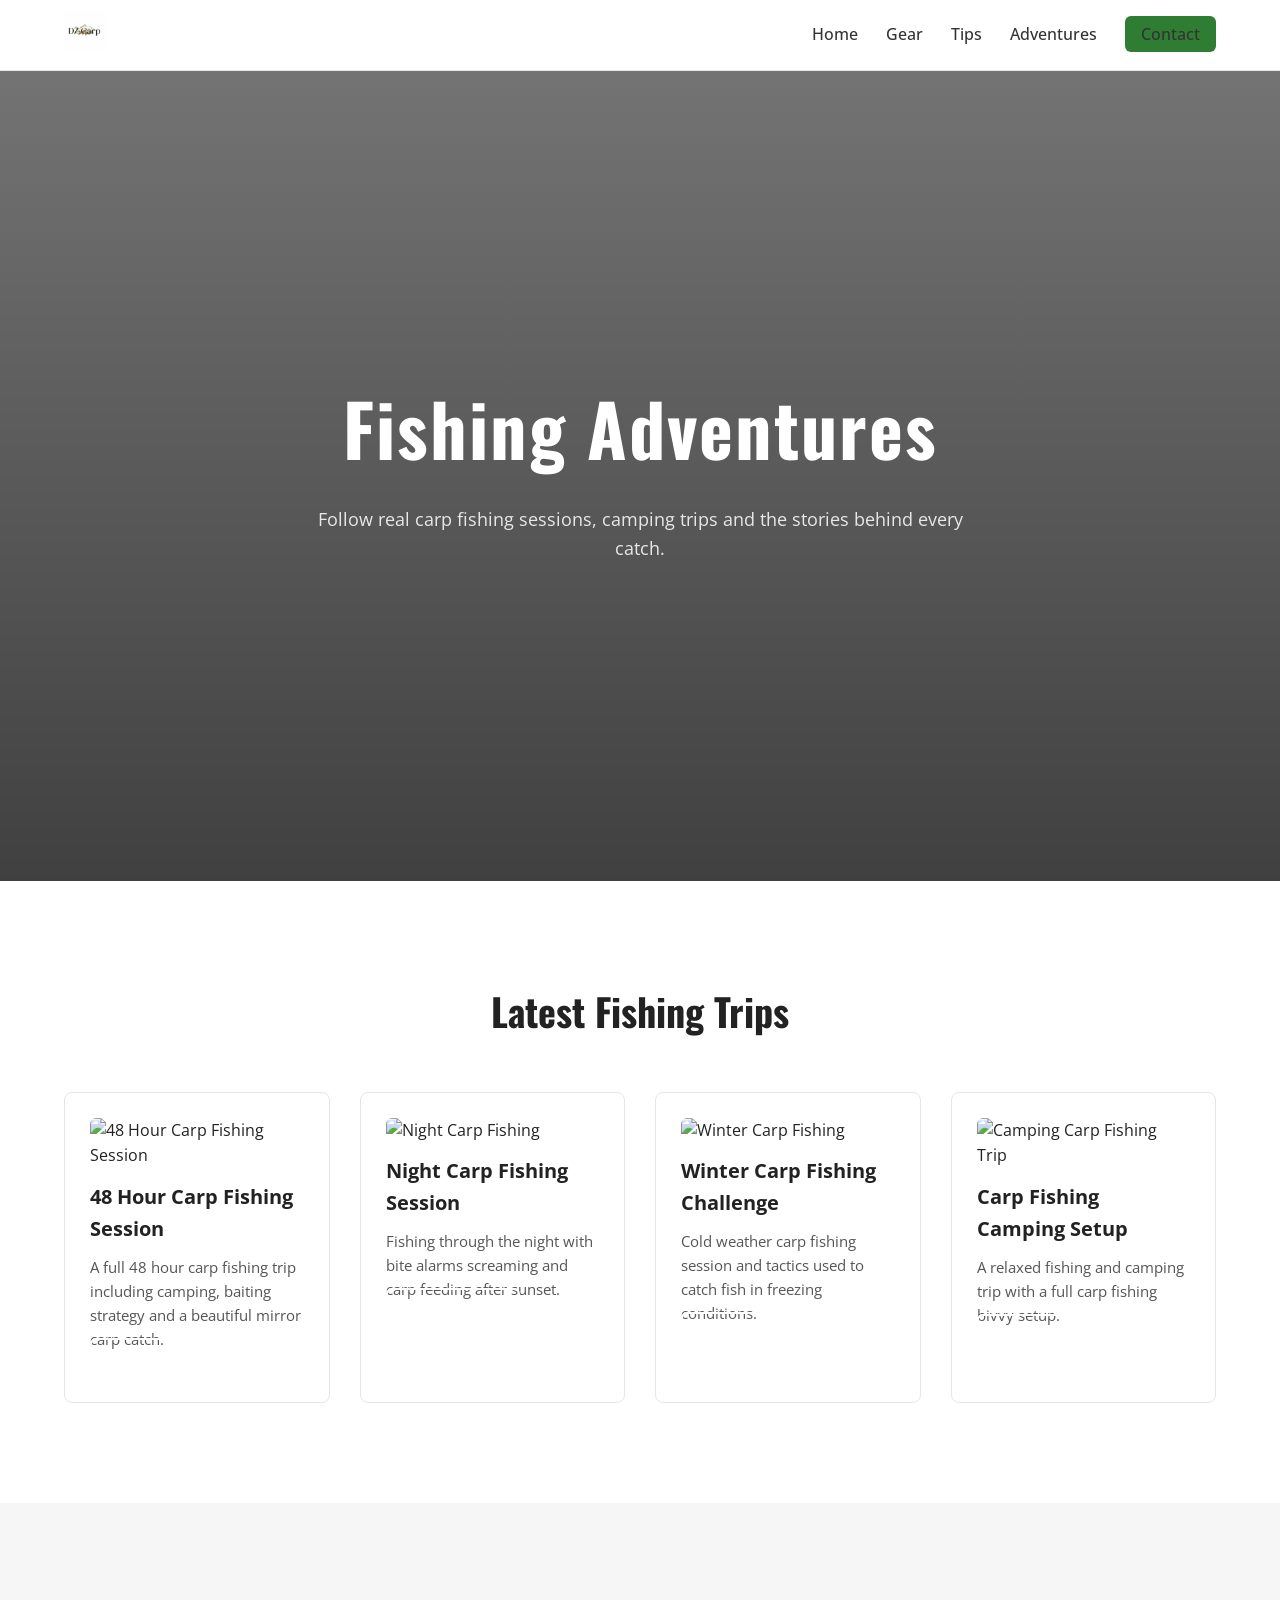
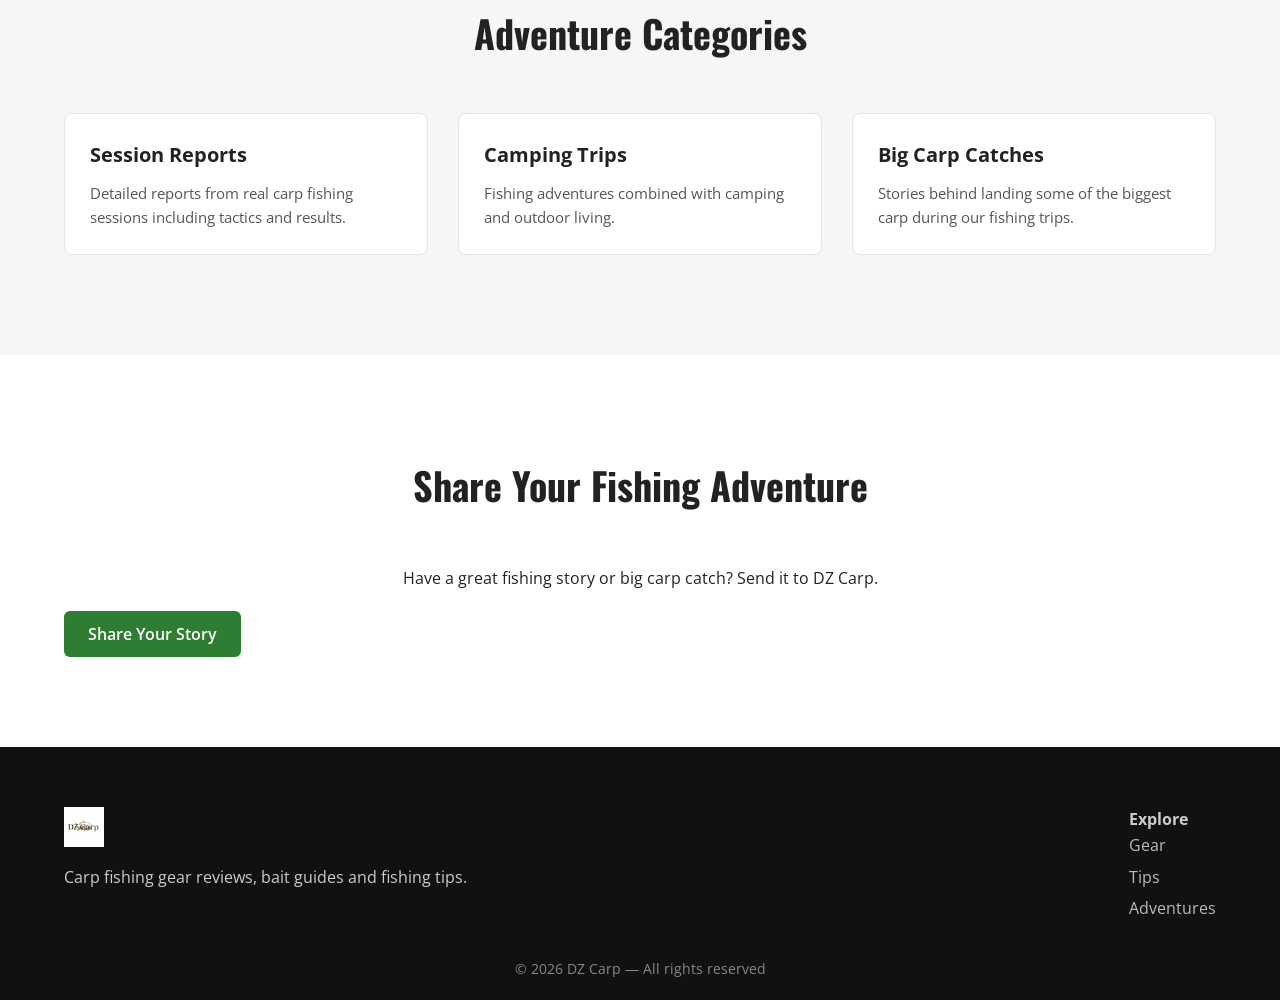
==== adventures.html @ 9ba18605 "Create adventures.html" ====
<!DOCTYPE html>
<html lang="en">

<head>

<meta charset="UTF-8">
<meta name="viewport" content="width=device-width, initial-scale=1.0">

<title>DZ Carp | Fishing Adventures</title>

<meta name="description" content="Fishing adventures, carp fishing sessions, camping trips and real carp catches from DZ Carp.">

<link rel="icon" href="images/logo.png">
<link rel="stylesheet" href="style.css">

<link rel="preconnect" href="https://fonts.googleapis.com">
<link rel="preconnect" href="https://fonts.gstatic.com" crossorigin>

<link href="https://fonts.googleapis.com/css2?family=Oswald:wght@400;600;700&family=Open+Sans:wght@400;500;600&display=swap" rel="stylesheet">

</head>

<body>


<!-- HEADER -->

<header class="header">

<div class="container nav-container">

<a href="index.html" class="logo">
<img src="images/logo.png" alt="DZ Carp Logo">
</a>

<nav class="nav-menu">

<ul>

<li><a href="index.html">Home</a></li>
<li><a href="gear.html">Gear</a></li>
<li><a href="tips.html">Tips</a></li>
<li><a href="adventures.html">Adventures</a></li>
<li><a href="contact.html" class="nav-cta">Contact</a></li>

</ul>

</nav>

</div>

</header>


<!-- MAIN -->

<main>


<!-- HERO -->

<section class="hero">

<div class="container hero-inner">

<h1>Fishing Adventures</h1>

<p class="hero-text">

Follow real carp fishing sessions, camping trips and the stories behind every catch.

</p>

</div>

</section>



<!-- LATEST ADVENTURES -->

<section class="section">

<div class="container">

<h2 class="section-title">Latest Fishing Trips</h2>

<div class="grid">

<div class="card">

<img src="images/carp1.jpg" alt="48 Hour Carp Fishing Session">

<h3>48 Hour Carp Fishing Session</h3>

<p>

A full 48 hour carp fishing trip including camping, baiting strategy and a beautiful mirror carp catch.

</p>

<a href="48h-carp-session.html" class="btn-outline">Read Story</a>

</div>



<div class="card">

<img src="images/carp2.jpg" alt="Night Carp Fishing">

<h3>Night Carp Fishing Session</h3>

<p>

Fishing through the night with bite alarms screaming and carp feeding after sunset.

</p>

<a href="night-carp-session.html" class="btn-outline">Read Story</a>

</div>



<div class="card">

<img src="images/carp3.jpg" alt="Winter Carp Fishing">

<h3>Winter Carp Fishing Challenge</h3>

<p>

Cold weather carp fishing session and tactics used to catch fish in freezing conditions.

</p>

<a href="winter-carp-session.html" class="btn-outline">Read Story</a>

</div>



<div class="card">

<img src="images/carp4.jpg" alt="Camping Carp Fishing Trip">

<h3>Carp Fishing Camping Setup</h3>

<p>

A relaxed fishing and camping trip with a full carp fishing bivvy setup.

</p>

<a href="camping-carp-session.html" class="btn-outline">Read Story</a>

</div>

</div>

</div>

</section>



<!-- ADVENTURE CATEGORIES -->

<section class="section dark">

<div class="container">

<h2 class="section-title">Adventure Categories</h2>

<div class="grid">

<div class="card">

<h3>Session Reports</h3>

<p>

Detailed reports from real carp fishing sessions including tactics and results.

</p>

</div>

<div class="card">

<h3>Camping Trips</h3>

<p>

Fishing adventures combined with camping and outdoor living.

</p>

</div>

<div class="card">

<h3>Big Carp Catches</h3>

<p>

Stories behind landing some of the biggest carp during our fishing trips.

</p>

</div>

</div>

</div>

</section>



<!-- CTA -->

<section class="section">

<div class="container contact">

<h2 class="section-title">Share Your Fishing Adventure</h2>

<p style="text-align:center;margin-bottom:30px">

Have a great fishing story or big carp catch? Send it to DZ Carp.

</p>

<a href="contact.html" class="btn-primary">

Share Your Story

</a>

</div>

</section>


</main>



<!-- FOOTER -->

<footer class="footer">

<div class="container footer-grid">

<div class="footer-brand">

<img src="images/logo.png" alt="DZ Carp Logo">

<p>

Carp fishing gear reviews, bait guides and fishing tips.

</p>

</div>


<div>

<h4>Explore</h4>

<a href="gear.html">Gear</a>
<a href="tips.html">Tips</a>
<a href="adventures.html">Adventures</a>

</div>

</div>

<p class="copyright">

© 2026 DZ Carp — All rights reserved

</p>

</footer>

</body>
</html>
---- style.css ----
/* ======================================================
   DZ Carp — Modern Light Fishing Website
   ====================================================== */

*{
margin:0;
padding:0;
box-sizing:border-box;
}

body{
font-family:'Open Sans',sans-serif;
background:#ffffff;
color:#222;
line-height:1.6;
}


/* CONTAINER */

.container{
width:90%;
max-width:1200px;
margin:auto;
}


/* ======================================================
   HEADER
   ====================================================== */

.header{
background:#ffffff;
border-bottom:1px solid #e6e6e6;
position:sticky;
top:0;
z-index:1000;
}

.nav-container{
display:flex;
align-items:center;
justify-content:space-between;
height:70px;
}

.logo img{
height:42px;
}


/* NAVIGATION */

.nav-menu ul{
display:flex;
gap:28px;
list-style:none;
}

.nav-menu a{
text-decoration:none;
color:#333;
font-weight:500;
transition:.3s;
}

.nav-menu a:hover{
color:#2e7d32;
}

.nav-cta{
background:#2e7d32;
color:white;
padding:7px 16px;
border-radius:6px;
}


/* ======================================================
   HERO
   ====================================================== */

.hero{
min-height:90vh;
display:flex;
align-items:center;
justify-content:center;
text-align:center;

background:
linear-gradient(rgba(0,0,0,.55),rgba(0,0,0,.75)),
url("images/hero.jpg");

background-size:cover;
background-position:center;
color:white;
}

.hero-inner{
max-width:650px;
}

.hero h1{
font-family:'Oswald',sans-serif;
font-size:72px;
letter-spacing:2px;
margin-bottom:10px;
}

.hero-text{
margin:20px auto;
font-size:18px;
color:#e8e8e8;
}


/* BUTTONS */

.hero-buttons{
margin-top:25px;
display:flex;
justify-content:center;
gap:15px;
flex-wrap:wrap;
}

.btn-primary{
background:#2e7d32;
color:white;
padding:12px 24px;
border-radius:6px;
text-decoration:none;
font-weight:600;
transition:.3s;
}

.btn-primary:hover{
background:#1b5e20;
}

.btn-outline{
border:2px solid white;
color:white;
padding:12px 24px;
border-radius:6px;
text-decoration:none;
}

.btn-outline:hover{
background:white;
color:#111;
}


/* ======================================================
   SECTIONS
   ====================================================== */

.section{
padding:100px 0;
background:#ffffff;
}

.section-title{
text-align:center;
font-family:'Oswald',sans-serif;
font-size:38px;
margin-bottom:50px;
}

.dark{
background:#f6f6f6;
}


/* ======================================================
   GRID
   ====================================================== */

.grid{
display:grid;
grid-template-columns:repeat(auto-fit,minmax(260px,1fr));
gap:30px;
}


/* ======================================================
   CARDS
   ====================================================== */

.card{
background:white;
padding:25px;
border-radius:8px;
border:1px solid #e6e6e6;
transition:.3s;
}

.card:hover{
transform:translateY(-6px);
box-shadow:0 10px 25px rgba(0,0,0,.08);
}

.card img{
width:100%;
border-radius:6px;
margin-bottom:12px;
}

.card h3{
margin-bottom:10px;
font-size:20px;
}

.card p{
color:#555;
font-size:15px;
}


/* ======================================================
   GALLERY
   ====================================================== */

.gallery{
display:grid;
grid-template-columns:repeat(auto-fit,minmax(220px,1fr));
gap:12px;
}

.gallery img{
width:100%;
height:210px;
object-fit:cover;
border-radius:6px;
transition:.3s;
}

.gallery img:hover{
transform:scale(1.05);
}


/* ======================================================
   CONTACT
   ====================================================== */

.contact form{
max-width:500px;
margin:auto;
display:flex;
flex-direction:column;
gap:15px;
}

.contact input,
.contact textarea{
padding:12px;
border-radius:6px;
border:1px solid #ddd;
font-size:14px;
}

.contact textarea{
resize:none;
}


/* ======================================================
   FOOTER
   ====================================================== */

.footer{
background:#111;
color:#ccc;
padding:60px 0 20px;
}

.footer-grid{
display:flex;
justify-content:space-between;
flex-wrap:wrap;
gap:40px;
}

.footer img{
height:40px;
margin-bottom:10px;
}

.footer a{
display:block;
color:#bbb;
text-decoration:none;
margin-bottom:6px;
}

.footer a:hover{
color:white;
}

.copyright{
text-align:center;
margin-top:30px;
color:#888;
font-size:14px;
}


/* ======================================================
   RESPONSIVE
   ====================================================== */

@media(max-width:768px){

.nav-menu ul{
flex-direction:column;
gap:15px;
}

.hero h1{
font-size:46px;
}

.section{
padding:70px 0;
}

.footer-grid{
flex-direction:column;
}

}
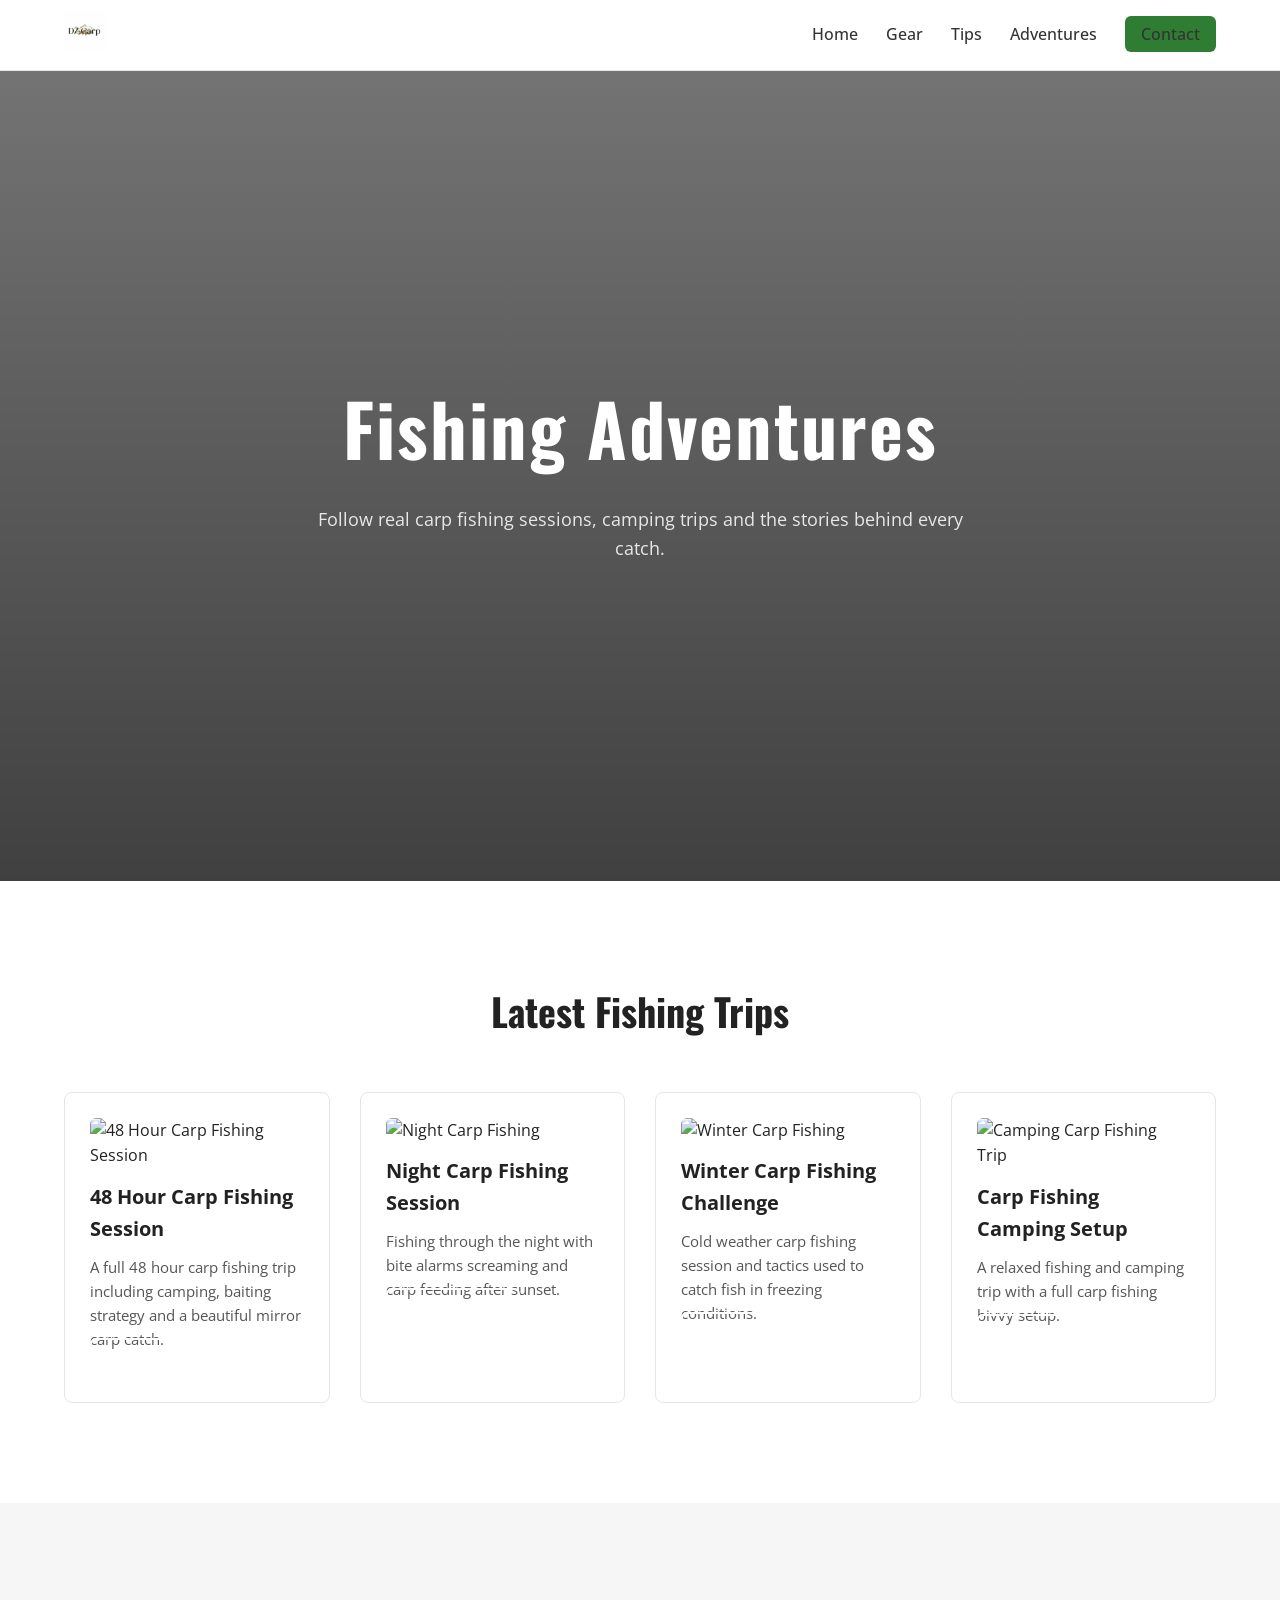
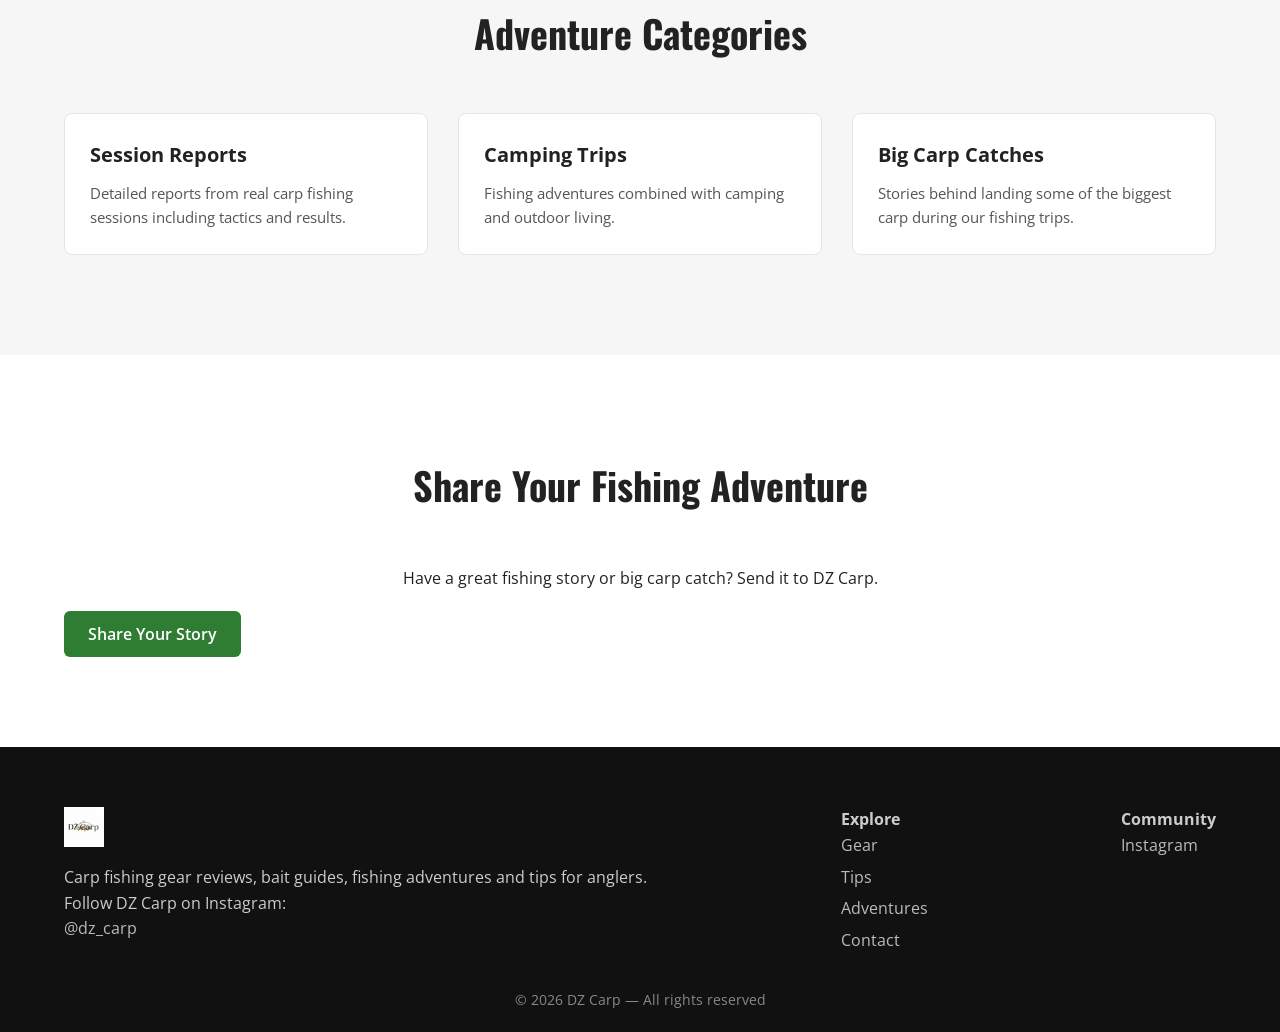
==== commit d347b92a: "Update adventures.html" ====
--- a/adventures.html
+++ b/adventures.html
@@ -249,7 +249,6 @@
 
 
 <!-- FOOTER -->
-
 <footer class="footer">
 
 <div class="container footer-grid">
@@ -259,9 +258,12 @@
 <img src="images/logo.png" alt="DZ Carp Logo">
 
 <p>
-
-Carp fishing gear reviews, bait guides and fishing tips.
-
+Carp fishing gear reviews, bait guides, fishing adventures and tips for anglers.
+</p>
+
+<p>
+Follow DZ Carp on Instagram:
+<a href="https://instagram.com/dz_carp" target="_blank">@dz_carp</a>
 </p>
 
 </div>
@@ -274,6 +276,16 @@
 <a href="gear.html">Gear</a>
 <a href="tips.html">Tips</a>
 <a href="adventures.html">Adventures</a>
+<a href="contact.html">Contact</a>
+
+</div>
+
+
+<div>
+
+<h4>Community</h4>
+
+<a href="https://instagram.com/dz_carp" target="_blank">Instagram</a>
 
 </div>
 
@@ -286,6 +298,6 @@
 </p>
 
 </footer>
-
+  
 </body>
 </html>
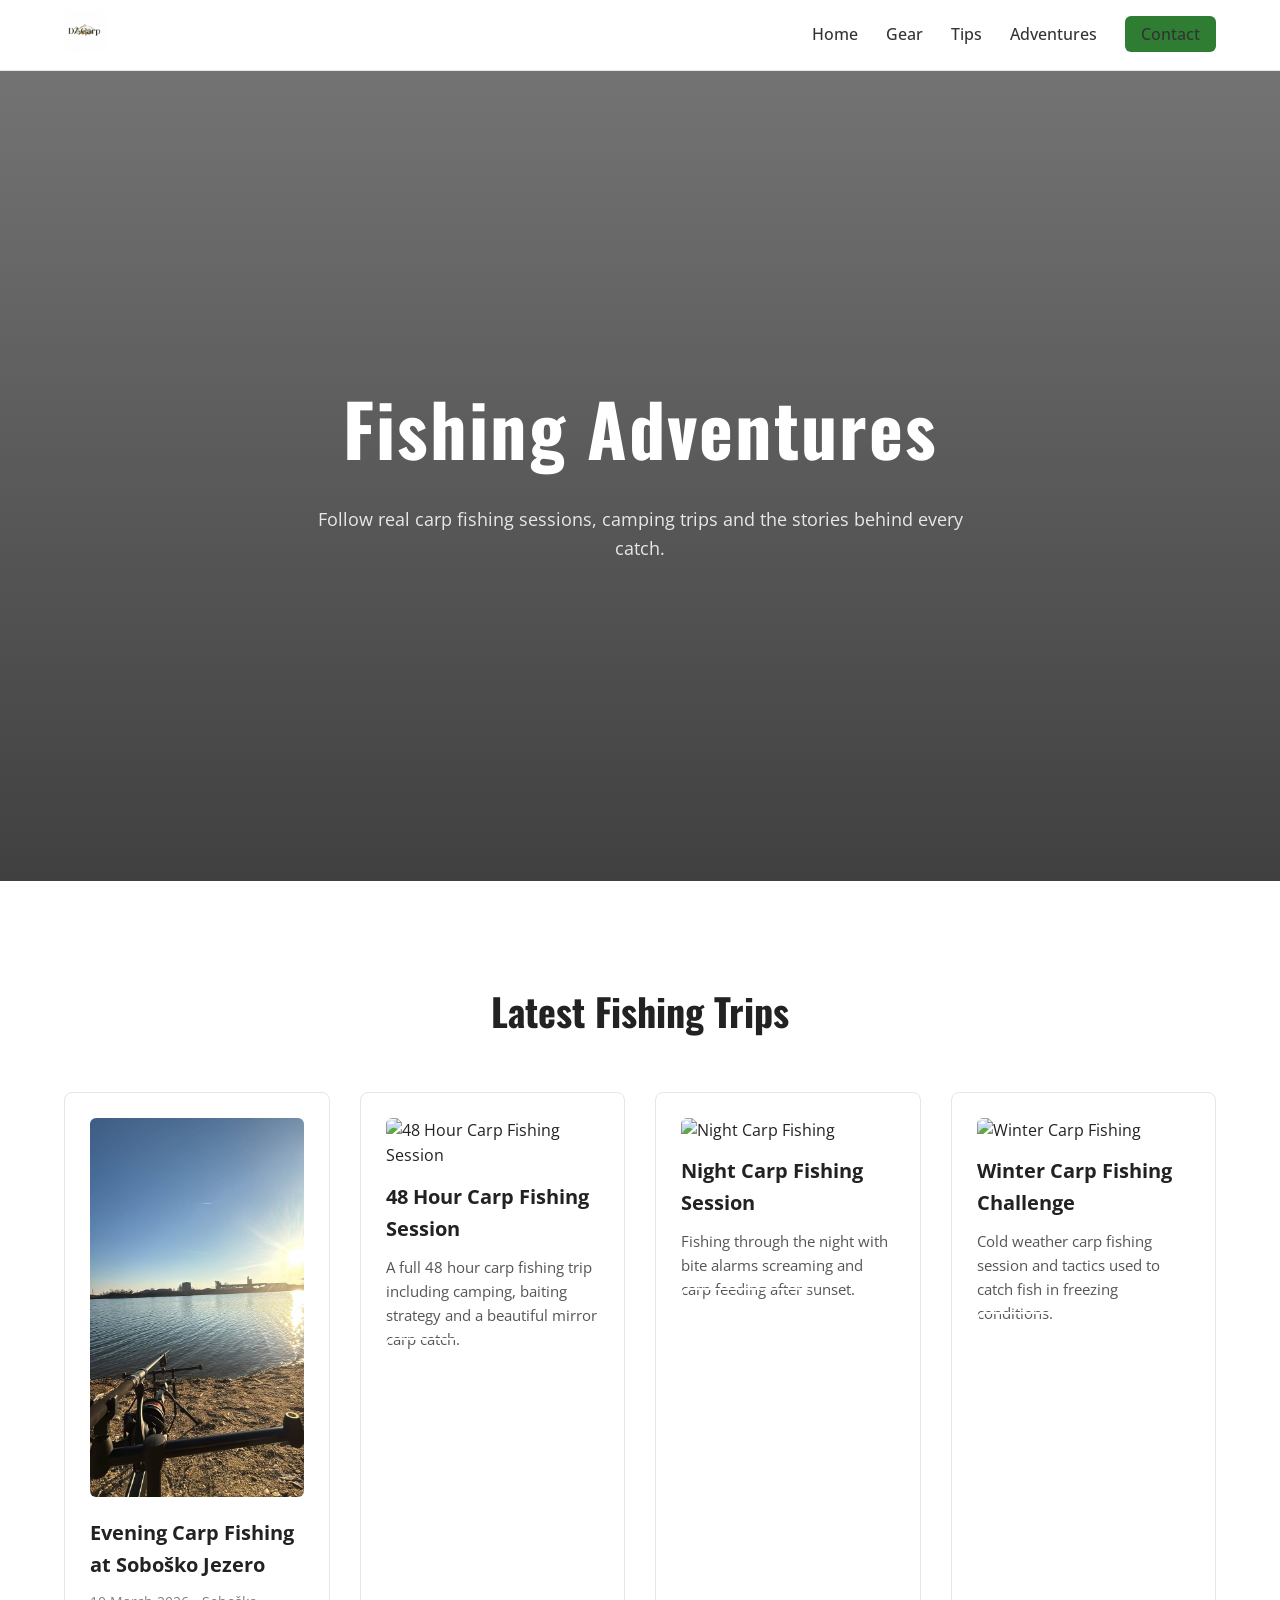
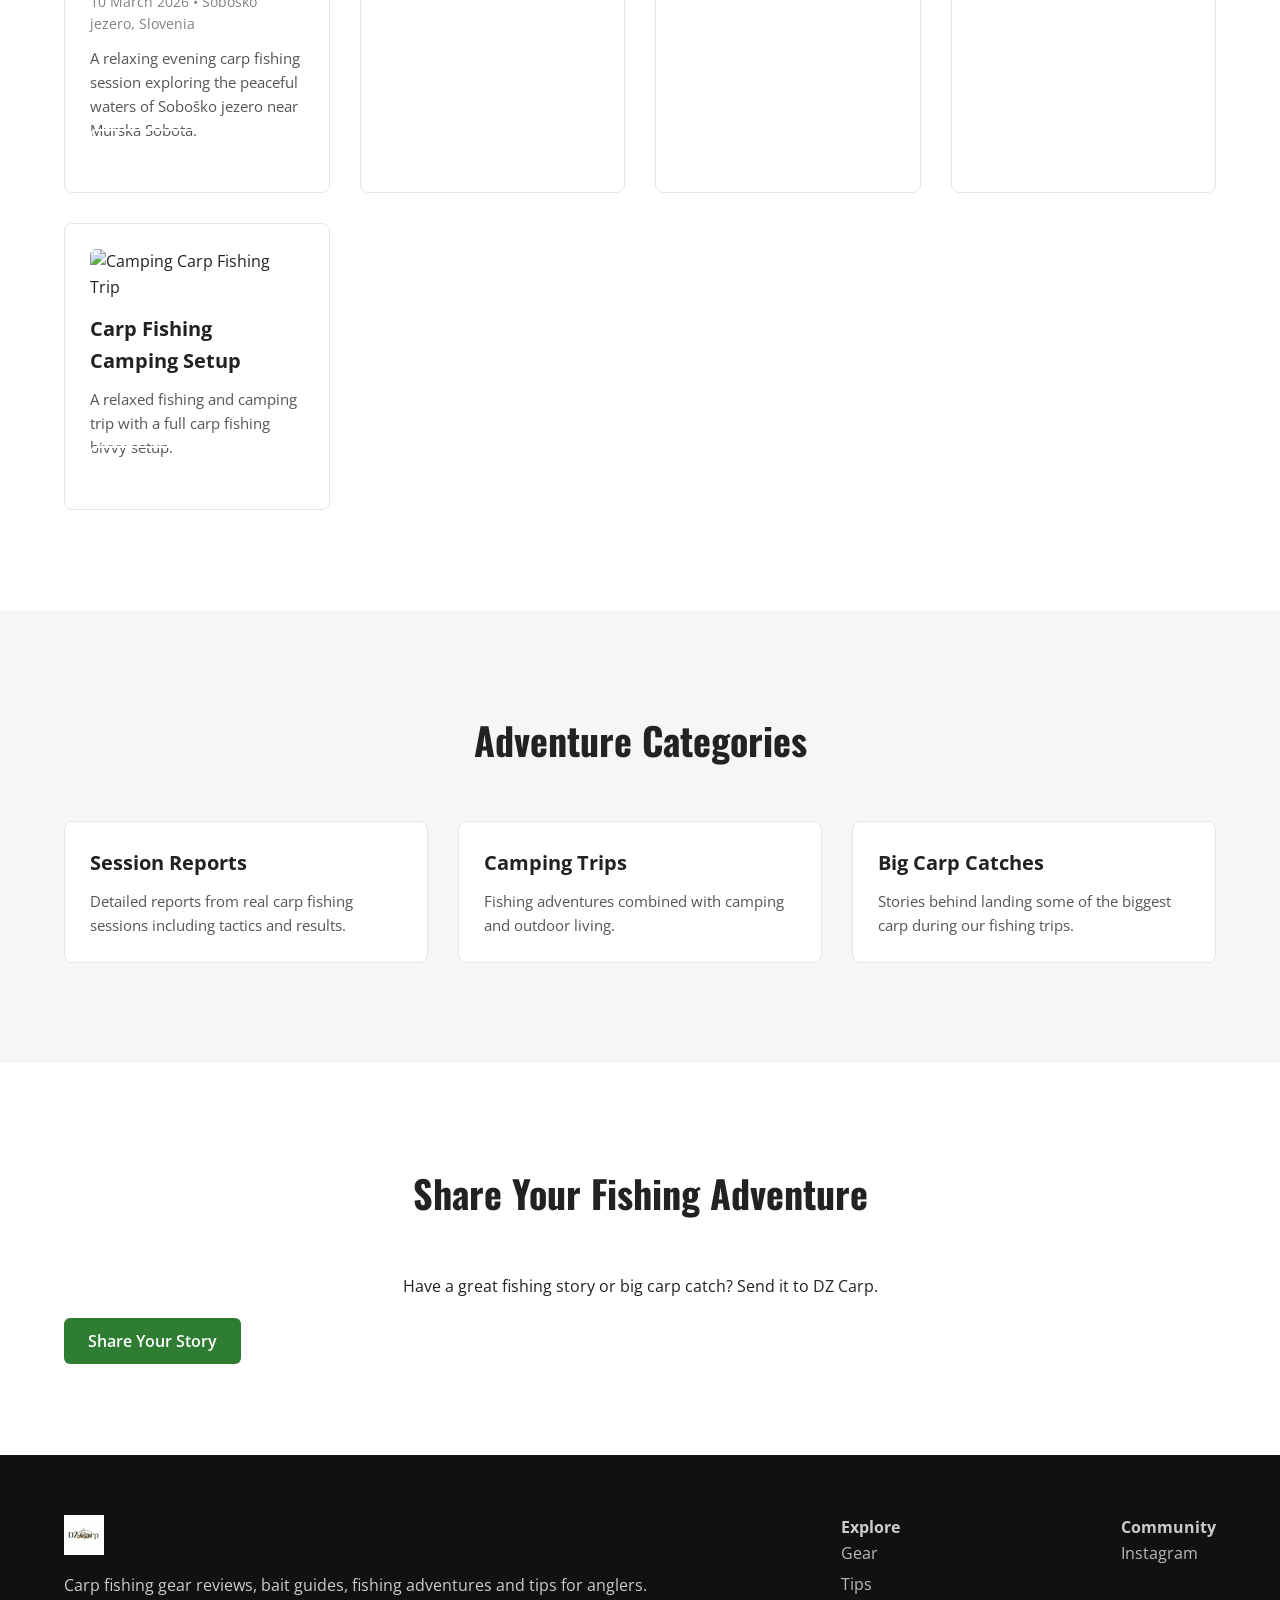
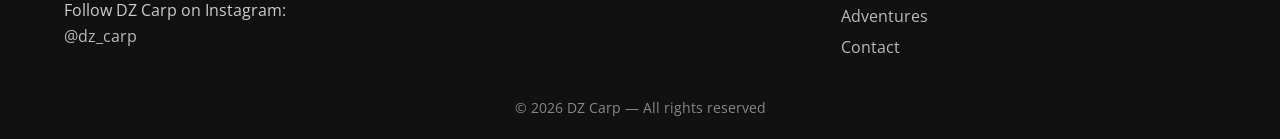
==== commit a9eab24c: "Update adventures.html" ====
--- a/adventures.html
+++ b/adventures.html
@@ -87,6 +87,31 @@
 
 <div class="grid">
 
+
+<!-- NEW POST -->
+
+<div class="card">
+
+<img src="images/sobosko-jezero-fishing-trip1.jpg" alt="Evening carp fishing at Soboško jezero">
+
+<h3>Evening Carp Fishing at Soboško Jezero</h3>
+
+<p style="color:gray;font-size:14px;margin-bottom:10px;">
+10 March 2026 • Soboško jezero, Slovenia
+</p>
+
+<p>
+
+A relaxing evening carp fishing session exploring the peaceful waters of Soboško jezero near Murska Sobota.
+
+</p>
+
+<a href="evening-carp-fishing-sobosko-jezero.html" class="btn-outline">Read Story</a>
+
+</div>
+
+
+
 <div class="card">
 
 <img src="images/carp1.jpg" alt="48 Hour Carp Fishing Session">
@@ -249,6 +274,7 @@
 
 
 <!-- FOOTER -->
+
 <footer class="footer">
 
 <div class="container footer-grid">
@@ -298,6 +324,6 @@
 </p>
 
 </footer>
-  
+
 </body>
 </html>
